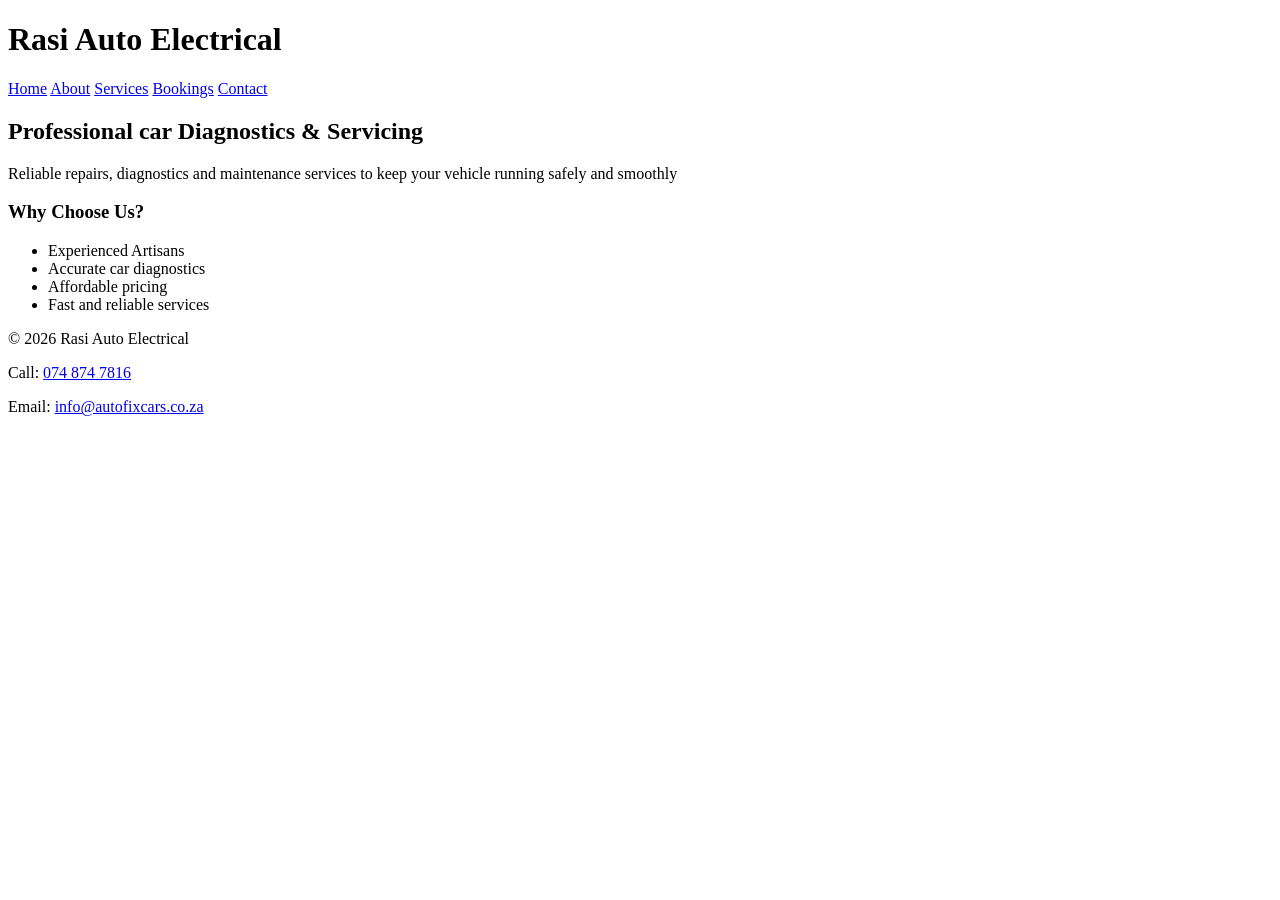
==== index.html @ 5ef83711 "update all files" ====
<!DOCTYPE html>
<html lang="en">
<head>
    <meta charset="UTF-8">
    <meta name="viewport" content="width=device-width, initial-scale=1.0">
    <title> Rasi Auto Electrical</title>
    <link rel="stylesheet" href="css/style.css">
</head>
<body>
<header> 
    <h1>Rasi Auto Electrical</h1>
    
    <nav>
        <a href="index.html">Home</a>
        <a href="about.html">About</a>
        <a href="services.html">Services</a>
        <a href="bookings.html">Bookings</a>
        <a href="contact.html">Contact</a>
    </nav>
</header>
<main>
    <div class="hero">
        <h2> Professional car Diagnostics & Servicing</h2>
        <p>
            Reliable repairs, diagnostics and maintenance services
            to keep your vehicle running safely and smoothly
        </p>
    </div>
    

    <h3>Why Choose Us?</h3>
    <ul>
        <li>Experienced Artisans</li>
        <li>Accurate car diagnostics</li>
        <li> Affordable pricing</li>
        <li>Fast and reliable services</li>
    </ul>
</main>
<footer>
    <p>© 2026 Rasi Auto Electrical</p>
    <p> Call: <a href="tel:0748747816">074 874 7816</a> </p>
    <p> Email: <a href="mailto:info@autofixcars.co.za">info@autofixcars.co.za</a> </p>
</footer>
</body>
</html>
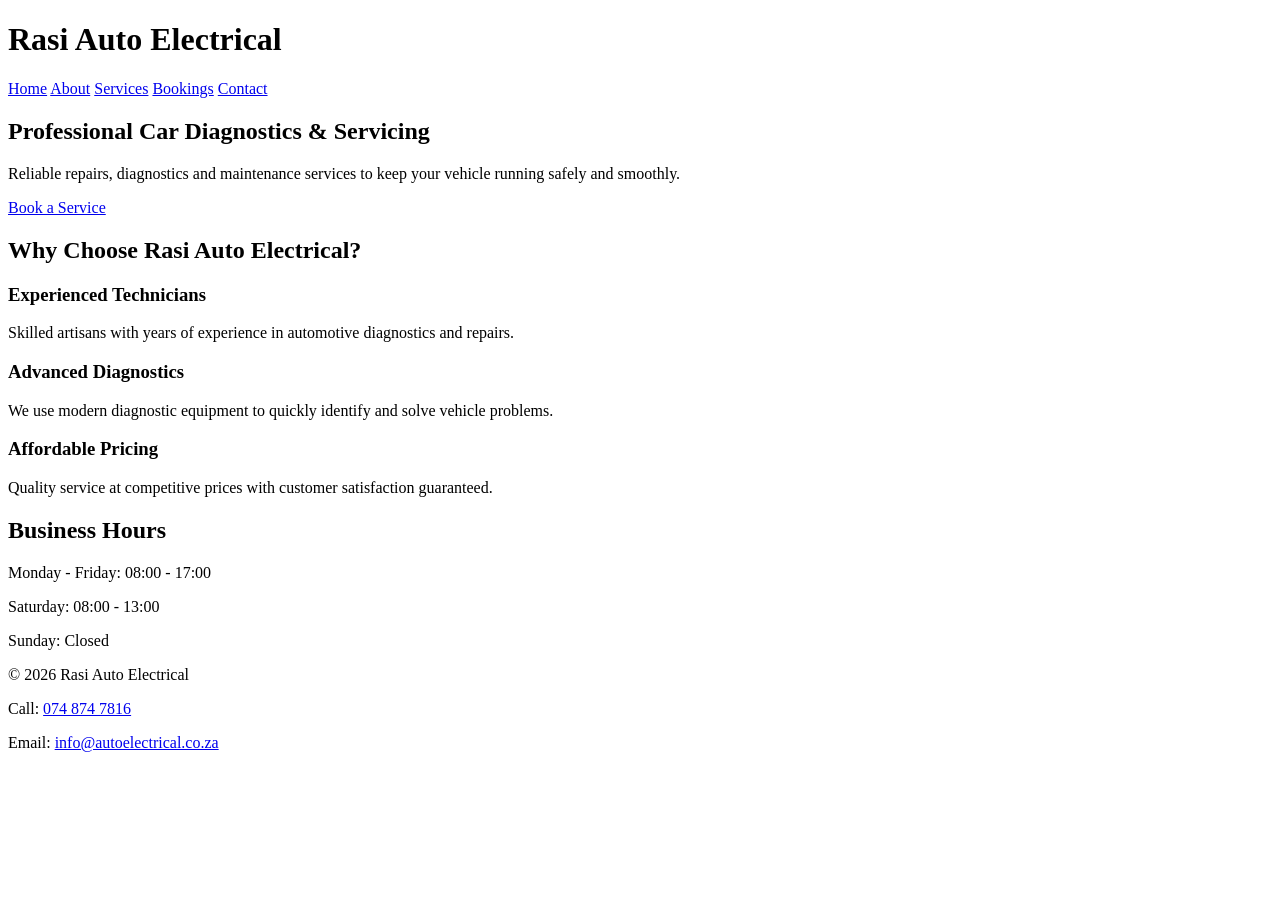
==== commit c9ed0d29: "updated all files" ====
--- a/index.html
+++ b/index.html
@@ -5,6 +5,9 @@
     <meta name="viewport" content="width=device-width, initial-scale=1.0">
     <title> Rasi Auto Electrical</title>
     <link rel="stylesheet" href="css/style.css">
+    <meta name="description" content="Rasi Auto Electrical provides professional vehicle diagnostics, repairs and servicing in South Africa.">
+    <meta name="keywords" content="auto electrical, vehicle diagnostics, car repairs, servicing">
+    <meta name="author" content="Iviwe Rasi">
 </head>
 <body>
 <header> 
@@ -19,27 +22,68 @@
     </nav>
 </header>
 <main>
+    <main>
+
     <div class="hero">
-        <h2> Professional car Diagnostics & Servicing</h2>
+        <h2>Professional Car Diagnostics & Servicing</h2>
+
         <p>
             Reliable repairs, diagnostics and maintenance services
-            to keep your vehicle running safely and smoothly
+            to keep your vehicle running safely and smoothly.
         </p>
+
+        <a href="bookings.html" class="book-btn">
+            Book a Service
+        </a>
     </div>
-    
 
-    <h3>Why Choose Us?</h3>
-    <ul>
-        <li>Experienced Artisans</li>
-        <li>Accurate car diagnostics</li>
-        <li> Affordable pricing</li>
-        <li>Fast and reliable services</li>
-    </ul>
+    <section>
+        <h2>Why Choose Rasi Auto Electrical?</h2>
+
+        <div class="cards">
+
+            <div class="card">
+                <h3>Experienced Technicians</h3>
+                <p>
+                    Skilled artisans with years of experience in
+                    automotive diagnostics and repairs.
+                </p>
+            </div>
+
+            <div class="card">
+                <h3>Advanced Diagnostics</h3>
+                <p>
+                    We use modern diagnostic equipment to quickly
+                    identify and solve vehicle problems.
+                </p>
+            </div>
+
+            <div class="card">
+                <h3>Affordable Pricing</h3>
+                <p>
+                    Quality service at competitive prices with
+                    customer satisfaction guaranteed.
+                </p>
+            </div>
+
+        </div>
+    </section>
+
+    <section class="hours-box">
+        <h2>Business Hours</h2>
+
+        <p>Monday - Friday: 08:00 - 17:00</p>
+        <p>Saturday: 08:00 - 13:00</p>
+        <p>Sunday: Closed</p>
+    </section>
+
+</main>
 </main>
 <footer>
     <p>© 2026 Rasi Auto Electrical</p>
     <p> Call: <a href="tel:0748747816">074 874 7816</a> </p>
-    <p> Email: <a href="mailto:info@autofixcars.co.za">info@autofixcars.co.za</a> </p>
+    <p> Email: <a href="mailto:info@autoelectrical.co.za">info@autoelectrical.co.za</a> </p>
 </footer>
+<script src="js/script.js"></script>
 </body>
 </html>
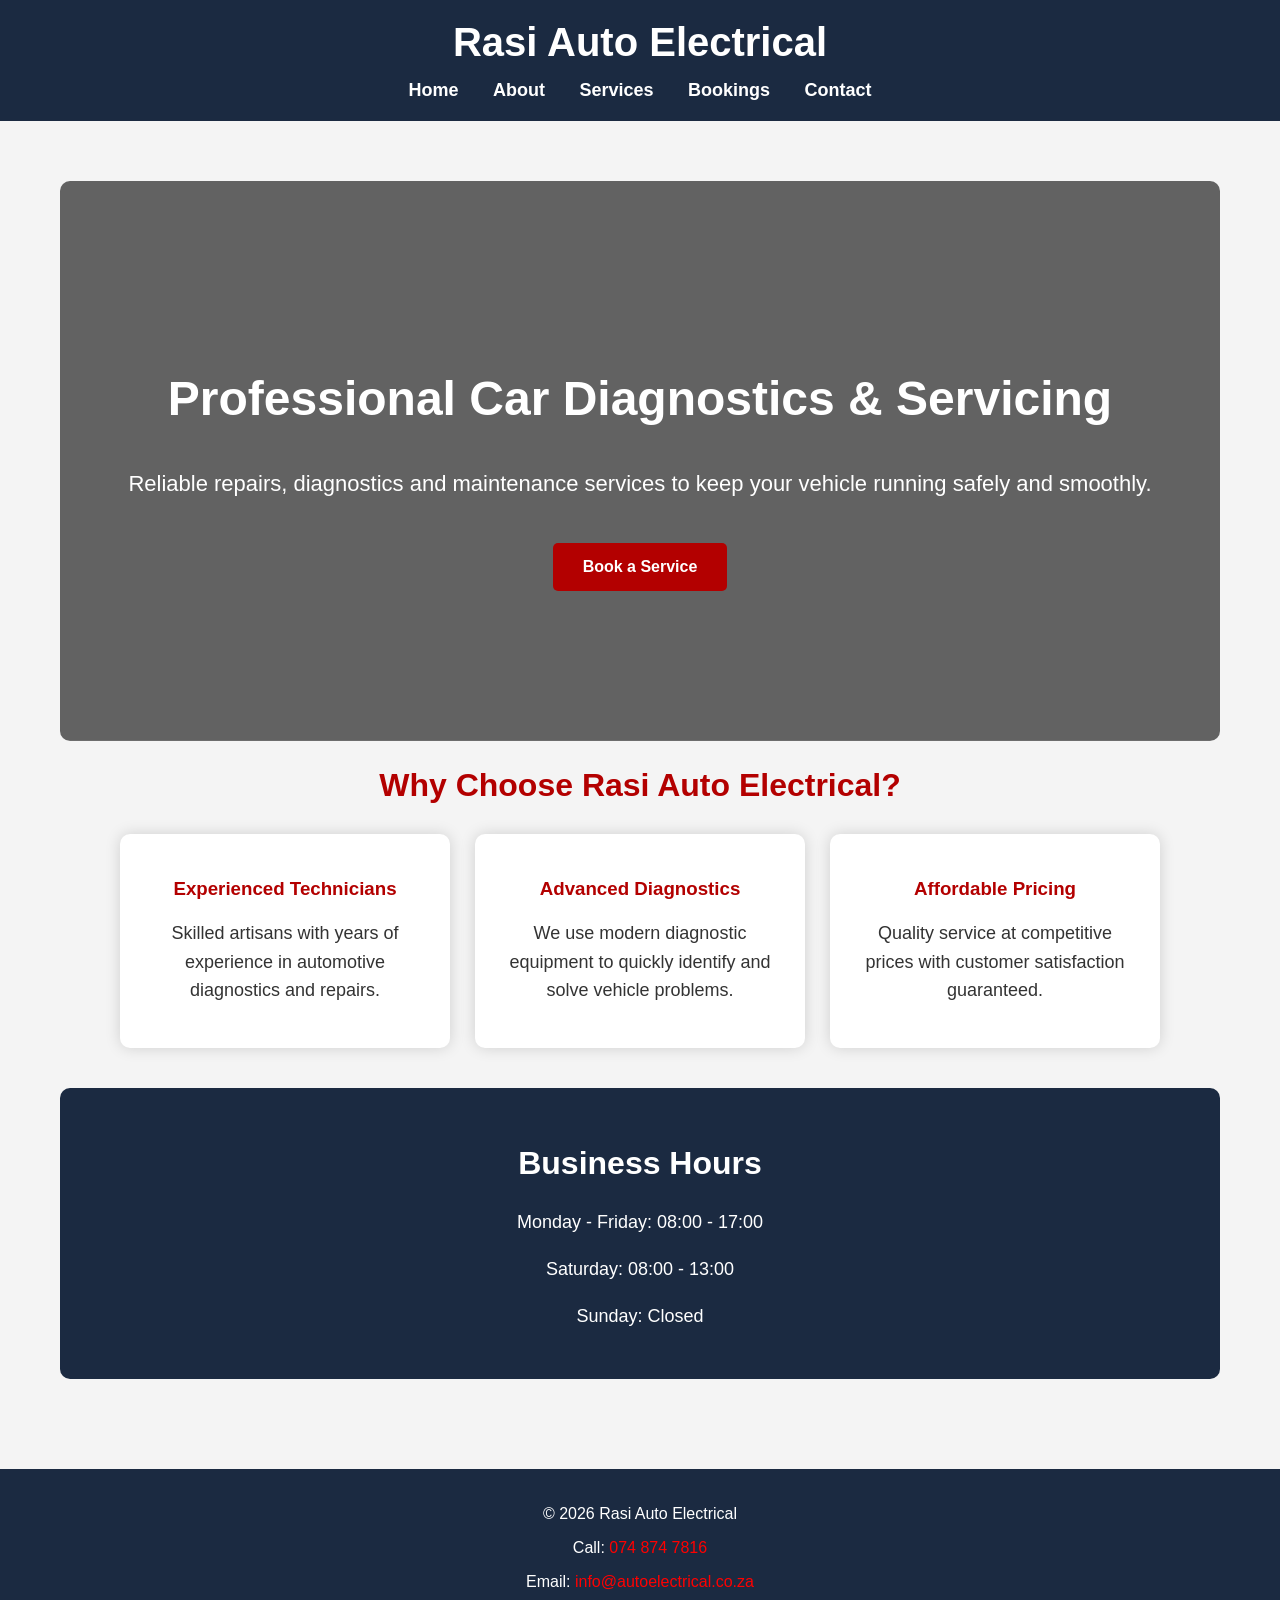
==== commit 10938dc0: "Fix Homepage stylesheet path" ====
--- a/index.html
+++ b/index.html
@@ -4,7 +4,7 @@
     <meta charset="UTF-8">
     <meta name="viewport" content="width=device-width, initial-scale=1.0">
     <title> Rasi Auto Electrical</title>
-    <link rel="stylesheet" href="css/style.css">
+    <link rel="stylesheet" href="CSS/style.css">
     <meta name="description" content="Rasi Auto Electrical provides professional vehicle diagnostics, repairs and servicing in South Africa.">
     <meta name="keywords" content="auto electrical, vehicle diagnostics, car repairs, servicing">
     <meta name="author" content="Iviwe Rasi">
--- a/CSS/style.css
+++ b/CSS/style.css
@@ -0,0 +1,382 @@
+/* BODY */
+body {
+    font-family: Arial, sans-serif;
+    margin: 0;
+    padding: 0;
+    background-color: #f4f4f4;
+    color: #333;
+}
+
+/* HEADER */
+header {
+    background-color: #1b2a41;
+    color: white;
+    padding: 20px;
+    text-align: center;
+}
+
+header h1 {
+    margin: 0;
+    font-size: 40px;
+}
+
+/* NAVIGATION */
+nav {
+    margin-top: 15px;
+}
+
+nav a {
+    color: white;
+    text-decoration: none;
+    margin: 15px;
+    font-weight: bold;
+    font-size: 18px;
+}
+
+nav a:hover {
+    color: red;
+}
+
+/* MAIN CONTENT */
+main {
+    padding: 30px;
+    text-align: center;
+}
+
+main h2 {
+    color: #b30000;
+    font-size: 32px;
+}
+
+main p {
+    font-size: 18px;
+    line-height: 1.6;
+}
+
+.hero {
+    background:
+    linear-gradient(rgba(0,0,0,0.6),
+    rgba(0,0,0,0.6)),
+    url('../images/workshop.jpg');
+
+    background-size: cover;
+    background-position: center;
+
+    color: white;
+    padding: 150px 20px;
+    text-align: center;
+    border-radius: 10px;
+}
+
+.hero h2 {
+    color: white;
+    font-size: 48px;
+}
+
+.hero p {
+    font-size: 22px;
+}
+.book-btn {
+    display: inline-block;
+    background-color: #b30000;
+    color: white;
+    text-decoration: none;
+    padding: 15px 30px;
+    border-radius: 5px;
+    margin-top: 20px;
+    font-weight: bold;
+}
+
+.book-btn:hover {
+    background-color: #1b2a41;
+}
+
+.cards {
+    display: flex;
+    justify-content: center;
+    gap: 25px;
+    flex-wrap: wrap;
+    margin-top: 30px;
+}
+
+.card {
+    background: white;
+    width: 280px;
+    padding: 25px;
+    border-radius: 10px;
+    box-shadow: 0 0 15px rgba(0,0,0,0.15);
+}
+
+.card h3 {
+    color: #b30000;
+}
+.card img {
+    width: 100%;
+    height: 200px;
+    object-fit: cover;
+    border-radius: 10px;
+}
+
+.card p {
+    text-align: center;
+}
+
+.hours-box {
+    background: #1b2a41;
+    color: white;
+    padding: 30px;
+    border-radius: 10px;
+    margin-top: 40px;
+}
+
+.hours-box h2 {
+    color: white;
+}
+
+/* IMAGES */
+img {
+    border-radius: 10px;
+    margin: 15px;
+}
+.service-banner img {
+    width: 80%;
+    max-width: 800px;
+    border-radius: 10px;
+    box-shadow: 0 0 15px rgba(0,0,0,0.2);
+}
+
+/* TABLE IMAGES */
+table {
+    margin: auto;
+}
+.price-table {
+    width: 80%;
+    margin: auto;
+    border-collapse: collapse;
+    background-color: white;
+}
+
+.price-table th,
+.price-table td {
+    border: 1px solid #ddd;
+    padding: 15px;
+    text-align: center;
+}
+
+.price-table th {
+    background-color: #1b2a41;
+    color: white;
+}
+
+.price-table tr:nth-child(even) {
+    background-color: #f4f4f4;
+}
+/* LISTS */
+ul {
+    list-style-type: square;
+    text-align: left;
+    display: inline-block;
+    font-size: 18px;
+}
+
+/* FORMS */
+form {
+    background-color: white;
+    padding: 20px;
+    width: 50%;
+    margin: auto;
+    border-radius: 10px;
+    box-shadow: 0 0 10px rgba(0,0,0,0.2);
+}
+
+label {
+    font-weight: bold;
+}
+
+input,
+textarea {
+    width: 90%;
+    padding: 10px;
+    margin-top: 5px;
+    margin-bottom: 15px;
+    border: 1px solid #ccc;
+    border-radius: 5px;
+}
+
+input[type="submit"] {
+    background-color: #b30000;
+    color: white;
+    border: none;
+    cursor: pointer;
+    font-size: 16px;
+}
+
+input[type="submit"]:hover {
+    background-color: black;
+}
+
+/* BUTTONS */
+button {
+    background-color: #b30000;
+    color: white;
+    padding: 12px 25px;
+    font-size: 18px;
+    border: none;
+    border-radius: 5px;
+    cursor: pointer;
+    margin-top: 20px;
+}
+
+button:hover {
+    background-color: black;
+}
+
+#hours {
+    font-size: 20px;
+    font-weight: bold;
+    color: #b30000;
+    margin-top: 15px;
+}
+
+#result {
+    font-size: 20px;
+    font-weight: bold;
+    color: #1b2a41;
+    margin-top: 15px;
+}
+.contact-map {
+    margin-top: 30px;
+}
+
+.contact-map iframe {
+    width: 100%;
+    height: 400px;
+    border-radius: 10px;
+}
+
+/* FOOTER */
+footer {
+    background-color: #1b2a41;
+    color: white;
+    text-align: center;
+    padding: 20px;
+    margin-top: 30px;
+}
+
+footer a {
+    color: red;
+    text-decoration: none;
+}
+
+footer a:hover {
+    color: white;
+}
+
+/* MAP */
+iframe {
+    border-radius: 10px;
+    margin-top: 20px;
+}
+/* SERVICES PAGE LAYOUT */
+.service-section {
+    display: flex;
+    gap: 30px;
+    align-items: flex-start;
+    justify-content: center;
+    flex-wrap: wrap;
+    margin-top: 30px;
+}
+
+.service-banner {
+    flex: 1;
+    min-width: 350px;
+}
+
+.service-banner img {
+    width: 100%;
+    border-radius: 10px;
+    box-shadow: 0 0 15px rgba(0,0,0,0.2);
+}
+
+.price-box {
+    flex: 1;
+    min-width: 350px;
+}
+
+/* PRICE TABLE */
+.price-table {
+    width: 100%;
+    border-collapse: collapse;
+    background-color: white;
+    box-shadow: 0 0 10px rgba(0,0,0,0.15);
+}
+
+.price-table th {
+    background-color: #b30000;
+    color: white;
+    padding: 15px;
+}
+
+.price-table td {
+    padding: 15px;
+    border: 1px solid #ddd;
+    color: #333;
+}
+
+.price-table tr:nth-child(even) {
+    background-color: #f8f8f8;
+}
+
+.price-table tr:hover {
+    background-color: #ffe5e5;
+}
+
+/* Toast Notification Styles */
+.toast {
+    visibility: hidden;
+    min-width: 280px;
+    background-color: #333;
+    color: #fff;
+    text-align: center;
+    border-radius: 4px;
+    padding: 16px;
+    position: fixed;
+    z-index: 1000;
+    left: 50%;
+    bottom: 30px;
+    transform: translateX(-50%);
+    font-size: 16px;
+    box-shadow: 0px 4px 10px rgba(0, 0, 0, 0.3);
+}
+
+.toast.show {
+    visibility: visible;
+    animation: fadein 0.5s, fadeout 0.5s 3.5s;
+}
+
+.toast.success {
+    background-color: #2e7d32; /* Green */
+}
+
+.toast.error {
+    background-color: #c62828; /* Red */
+}
+
+/* Inline Dynamic Field Error Messages */
+.error-message {
+    color: #c62828;
+    font-size: 13px;
+    margin-top: -12px;
+    margin-bottom: 12px;
+}
+
+/* Animations */
+@keyframes fadein {
+    from { bottom: 0; opacity: 0; }
+    to { bottom: 30px; opacity: 1; }
+}
+
+@keyframes fadeout {
+    from { bottom: 30px; opacity: 1; }
+    to { bottom: 0; opacity: 0; }
+}
